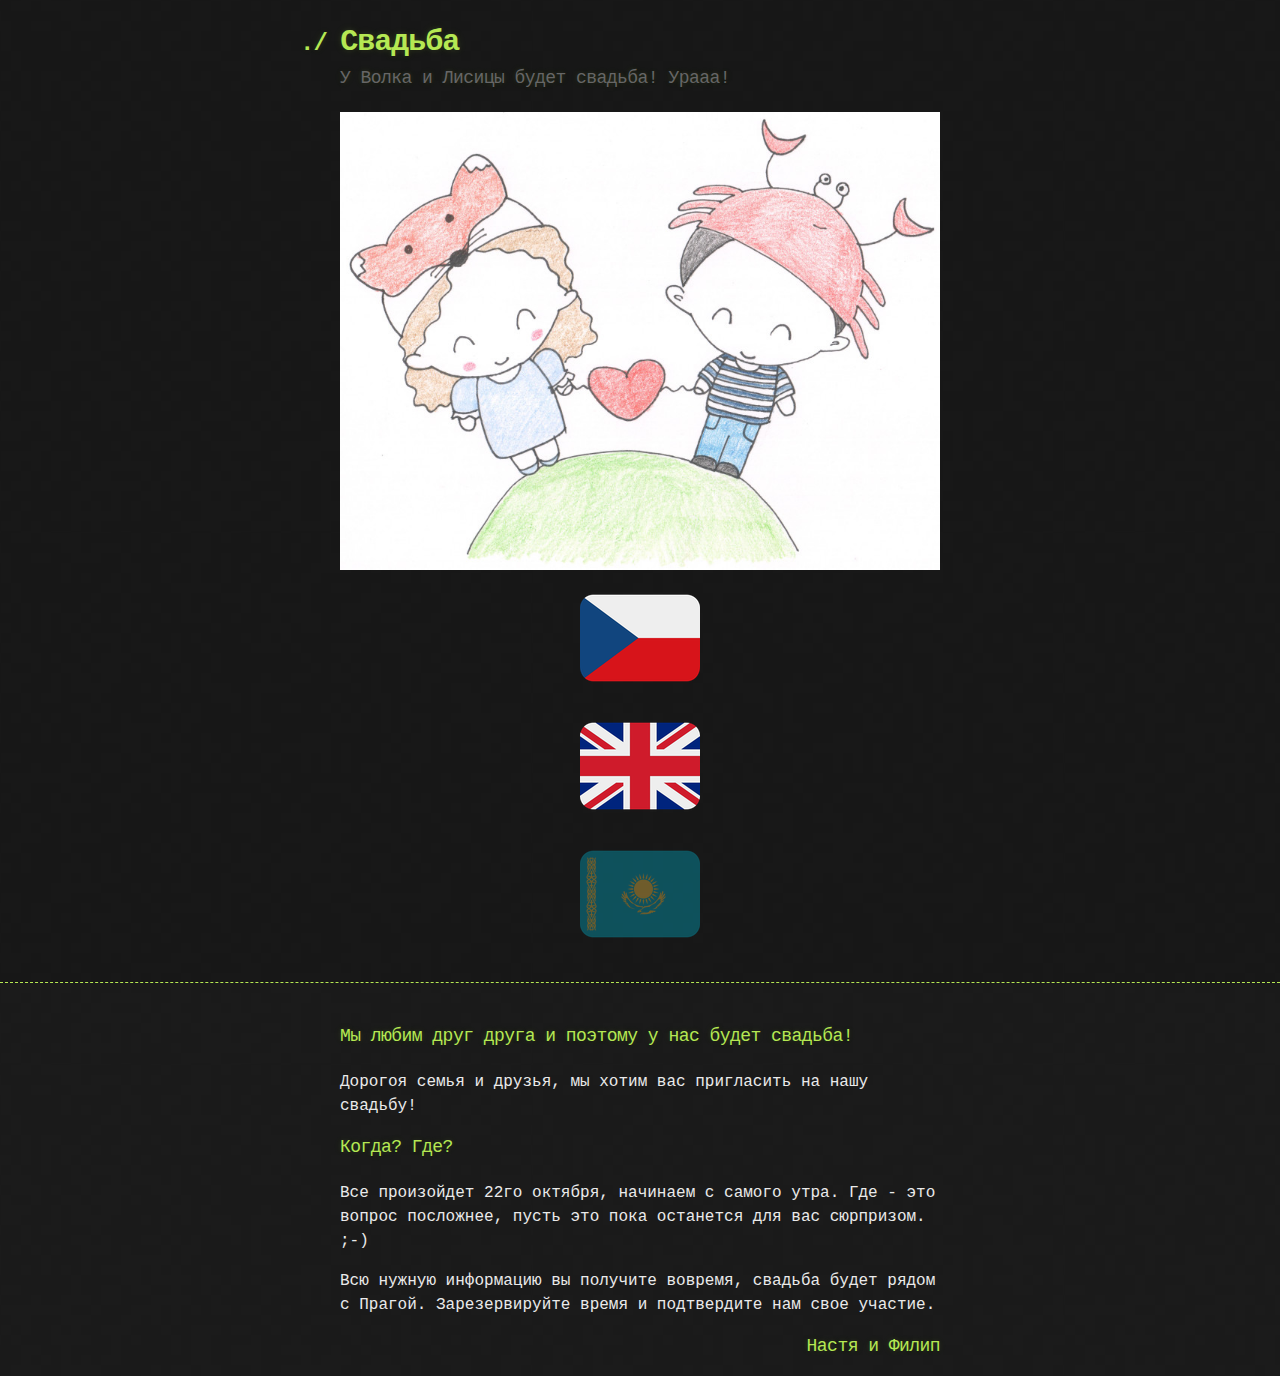
==== index-ru.html @ 7f779958 "Translations" ====
<!DOCTYPE html>
<html>
  <head>
    <meta charset='utf-8'>
    <meta http-equiv="X-UA-Compatible" content="chrome=1">
    <link rel="stylesheet" href="https://maxcdn.bootstrapcdn.com/bootstrap/4.0.0-alpha.3/css/bootstrap.min.css" integrity="sha384-MIwDKRSSImVFAZCVLtU0LMDdON6KVCrZHyVQQj6e8wIEJkW4tvwqXrbMIya1vriY" crossorigin="anonymous">
    <link rel="stylesheet" type="text/css" href="stylesheets/stylesheet.css" media="screen">
    <link rel="stylesheet" type="text/css" href="stylesheets/github-dark.css" media="screen">

    <title>Свадьба</title>
  </head>

  <body>

    <header>
      <div class="container">
        <h1>Свадьба</h1>
        <h2>У Волка и Лисицы будет свадьба! Урааа!</h2>

        <a href="images/svatba_full.jpg"><img src="images/svatba_800.jpg" style="width: 100%"></a>
        <div class="row languages">
            <div class="col-sm-4">
                <a href="index.html">
                    <img src="images/cz.png" alt="🇨🇿">
                </a>
            </div>
            <div class="col-sm-4">
                <a href="index-en.html">
                    <img src="images/en.png" alt="🇬🇧">
                </a>
            </div>
            <div class="col-sm-4">
                <a href="index-ru.html">
                    <img src="images/kz.png" alt="🇰🇿" class="active">
                </a>
            </div>
        </div>
      </div>
    </header>

    <div class="container">
      <section id="main_content">
        <h3>Мы любим друг друга и поэтому у нас будет свадьба!</h3>
        <p>
        Дорогоя семья и друзья, мы хотим вас пригласить на нашу свадьбу!

<h3>Когда? Где?</h3>

<p>Все произойдет 22го октября, начинаем с самого утра. Где - это вопрос посложнее, пусть это пока останется для вас сюрпризом. ;-)

<p>Всю нужную информацию вы получите вовремя, свадьба будет рядом с Прагой. Зарезервируйте время и подтвердите нам свое участие.

<h3 style="text-align: right">Настя и Филип</h3>
<p>

      </section>
    </div>


  </body>
</html>
---- stylesheets/stylesheet.css ----
body {
  margin: 0;
  padding: 0;
  background: #151515 url("../images/bkg.png") 0 0;
  color: #eaeaea;
  font: 16px;
  line-height: 1.5;
  font-family: Monaco, "Bitstream Vera Sans Mono", "Lucida Console", Terminal, monospace;
}

/* General & 'Reset' Stuff */

.container {
  width: 90%;
  max-width: 600px;
  margin: 0 auto;
}

section {
  display: block;
  margin: 0 0 20px 0;
}

h1, h2, h3, h4, h5, h6 {
  margin: 0 0 20px;
}

li {
  line-height: 1.4 ;
}

/* Header, <header>
   header   - container
   h1       - project name
   h2       - project description
*/

header {
  background: rgba(0, 0, 0, 0.1);
  width: 100%;
  border-bottom: 1px dashed #b5e853;
  padding: 20px 0;
  margin: 0 0 40px 0;
}

header h1 {
  font-size: 30px;
  line-height: 1.5;
  margin: 0 0 0 -40px;
  font-weight: bold;
  font-family: Monaco, "Bitstream Vera Sans Mono", "Lucida Console", Terminal, monospace;
  color: #b5e853;
  text-shadow: 0 1px 1px rgba(0, 0, 0, 0.1),
               0 0 5px rgba(181, 232, 83, 0.1),
               0 0 10px rgba(181, 232, 83, 0.1);
  letter-spacing: -1px;
  -webkit-font-smoothing: antialiased;
}

header h1:before {
  content: "./ ";
  font-size: 24px;
}

header h2 {
  font-size: 18px;
  font-weight: 300;
  color: #666;
}

#downloads .btn {
  display: inline-block;
  text-align: center;
  margin: 0;
}

/* Main Content
*/

#main_content {
  width: 100%;
  -webkit-font-smoothing: antialiased;
}
section img {
  max-width: 100%
}

h1, h2, h3, h4, h5, h6 {
  font-weight: normal;
  font-family: Monaco, "Bitstream Vera Sans Mono", "Lucida Console", Terminal, monospace;
  color: #b5e853;
  letter-spacing: -0.03em;
  text-shadow: 0 1px 1px rgba(0, 0, 0, 0.1),
               0 0 5px rgba(181, 232, 83, 0.1),
               0 0 10px rgba(181, 232, 83, 0.1);
}

#main_content h1 {
  font-size: 30px;
}

#main_content h2 {
  font-size: 24px;
}

#main_content h3 {
  font-size: 18px;
}

#main_content h4 {
  font-size: 14px;
}

#main_content h5 {
  font-size: 12px;
  text-transform: uppercase;
  margin: 0 0 5px 0;
}

#main_content h6 {
  font-size: 12px;
  text-transform: uppercase;
  color: #999;
  margin: 0 0 5px 0;
}

dt {
  font-style: italic;
  font-weight: bold;
}

ul li {
  list-style: none;
}

ul li:before {
  content: ">>";
  font-family: Monaco, "Bitstream Vera Sans Mono", "Lucida Console", Terminal, monospace;
  font-size: 13px;
  color: #b5e853;
  margin-left: -37px;
  margin-right: 21px;
  line-height: 16px;
}

blockquote {
  color: #aaa;
  padding-left: 10px;
  border-left: 1px dotted #666;
}

pre {
  background: rgba(0, 0, 0, 0.9);
  border: 1px solid rgba(255, 255, 255, 0.15);
  padding: 10px;
  font-size: 14px;
  color: #b5e853;
  border-radius: 2px;
  -moz-border-radius: 2px;
  -webkit-border-radius: 2px;
  text-wrap: normal;
  overflow: auto;
  overflow-y: hidden;
}

table {
  width: 100%;
  margin: 0 0 20px 0;
}

th {
  text-align: left;
  border-bottom: 1px dashed #b5e853;
  padding: 5px 10px;
}

td {
  padding: 5px 10px;
}

hr {
  height: 0;
  border: 0;
  border-bottom: 1px dashed #b5e853;
  color: #b5e853;
}

/* Buttons
*/

.btn {
  display: inline-block;
  background: -webkit-linear-gradient(top, rgba(40, 40, 40, 0.3), rgba(35, 35, 35, 0.3) 50%, rgba(10, 10, 10, 0.3) 50%, rgba(0, 0, 0, 0.3));
  padding: 8px 18px;
  border-radius: 50px;
  border: 2px solid rgba(0, 0, 0, 0.7);
  border-bottom: 2px solid rgba(0, 0, 0, 0.7);
  border-top: 2px solid rgba(0, 0, 0, 1);
  color: rgba(255, 255, 255, 0.8);
  font-family: Helvetica, Arial, sans-serif;
  font-weight: bold;
  font-size: 13px;
  text-decoration: none;
  text-shadow: 0 -1px 0 rgba(0, 0, 0, 0.75);
  box-shadow: inset 0 1px 0 rgba(255, 255, 255, 0.05);
}

.btn:hover {
  background: -webkit-linear-gradient(top, rgba(40, 40, 40, 0.6), rgba(35, 35, 35, 0.6) 50%, rgba(10, 10, 10, 0.8) 50%, rgba(0, 0, 0, 0.8));
}

.btn .icon {
  display: inline-block;
  width: 16px;
  height: 16px;
  margin: 1px 8px 0 0;
  float: left;
}

.btn-github .icon {
  opacity: 0.6;
  background: url("../images/blacktocat.png") 0 0 no-repeat;
}

/* Links
   a, a:hover, a:visited
*/

a {
  color: #63c0f5;
  text-shadow: 0 0 5px rgba(104, 182, 255, 0.5);
}

/* Clearfix */

.cf:before, .cf:after {
  content:"";
  display:table;
}

.cf:after {
  clear:both;
}

.cf {
  zoom:1;
}

.languages {
    text-align: center;
}

.languages .active {
    opacity: 0.38;
}
---- stylesheets/github-dark.css ----
/*
The MIT License (MIT)

Copyright (c) 2016 GitHub, Inc.

Permission is hereby granted, free of charge, to any person obtaining a copy
of this software and associated documentation files (the "Software"), to deal
in the Software without restriction, including without limitation the rights
to use, copy, modify, merge, publish, distribute, sublicense, and/or sell
copies of the Software, and to permit persons to whom the Software is
furnished to do so, subject to the following conditions:

The above copyright notice and this permission notice shall be included in all
copies or substantial portions of the Software.

THE SOFTWARE IS PROVIDED "AS IS", WITHOUT WARRANTY OF ANY KIND, EXPRESS OR
IMPLIED, INCLUDING BUT NOT LIMITED TO THE WARRANTIES OF MERCHANTABILITY,
FITNESS FOR A PARTICULAR PURPOSE AND NONINFRINGEMENT. IN NO EVENT SHALL THE
AUTHORS OR COPYRIGHT HOLDERS BE LIABLE FOR ANY CLAIM, DAMAGES OR OTHER
LIABILITY, WHETHER IN AN ACTION OF CONTRACT, TORT OR OTHERWISE, ARISING FROM,
OUT OF OR IN CONNECTION WITH THE SOFTWARE OR THE USE OR OTHER DEALINGS IN THE
SOFTWARE.

*/

.pl-c /* comment */ {
  color: #969896;
}

.pl-c1 /* constant, variable.other.constant, support, meta.property-name, support.constant, support.variable, meta.module-reference, markup.raw, meta.diff.header */,
.pl-s .pl-v /* string variable */ {
  color: #0099cd;
}

.pl-e /* entity */,
.pl-en /* entity.name */ {
  color: #9774cb;
}

.pl-smi /* variable.parameter.function, storage.modifier.package, storage.modifier.import, storage.type.java, variable.other */,
.pl-s .pl-s1 /* string source */ {
  color: #ddd;
}

.pl-ent /* entity.name.tag */ {
  color: #7bcc72;
}

.pl-k /* keyword, storage, storage.type */ {
  color: #cc2372;
}

.pl-s /* string */,
.pl-pds /* punctuation.definition.string, string.regexp.character-class */,
.pl-s .pl-pse .pl-s1 /* string punctuation.section.embedded source */,
.pl-sr /* string.regexp */,
.pl-sr .pl-cce /* string.regexp constant.character.escape */,
.pl-sr .pl-sre /* string.regexp source.ruby.embedded */,
.pl-sr .pl-sra /* string.regexp string.regexp.arbitrary-repitition */ {
  color: #3c66e2;
}

.pl-v /* variable */ {
  color: #fb8764;
}

.pl-id /* invalid.deprecated */ {
  color: #e63525;
}

.pl-ii /* invalid.illegal */ {
  color: #f8f8f8;
  background-color: #e63525;
}

.pl-sr .pl-cce /* string.regexp constant.character.escape */ {
  font-weight: bold;
  color: #7bcc72;
}

.pl-ml /* markup.list */ {
  color: #c26b2b;
}

.pl-mh /* markup.heading */,
.pl-mh .pl-en /* markup.heading entity.name */,
.pl-ms /* meta.separator */ {
  font-weight: bold;
  color: #264ec5;
}

.pl-mq /* markup.quote */ {
  color: #00acac;
}

.pl-mi /* markup.italic */ {
  font-style: italic;
  color: #ddd;
}

.pl-mb /* markup.bold */ {
  font-weight: bold;
  color: #ddd;
}

.pl-md /* markup.deleted, meta.diff.header.from-file */ {
  color: #bd2c00;
  background-color: #ffecec;
}

.pl-mi1 /* markup.inserted, meta.diff.header.to-file */ {
  color: #55a532;
  background-color: #eaffea;
}

.pl-mdr /* meta.diff.range */ {
  font-weight: bold;
  color: #9774cb;
}

.pl-mo /* meta.output */ {
  color: #264ec5;
}
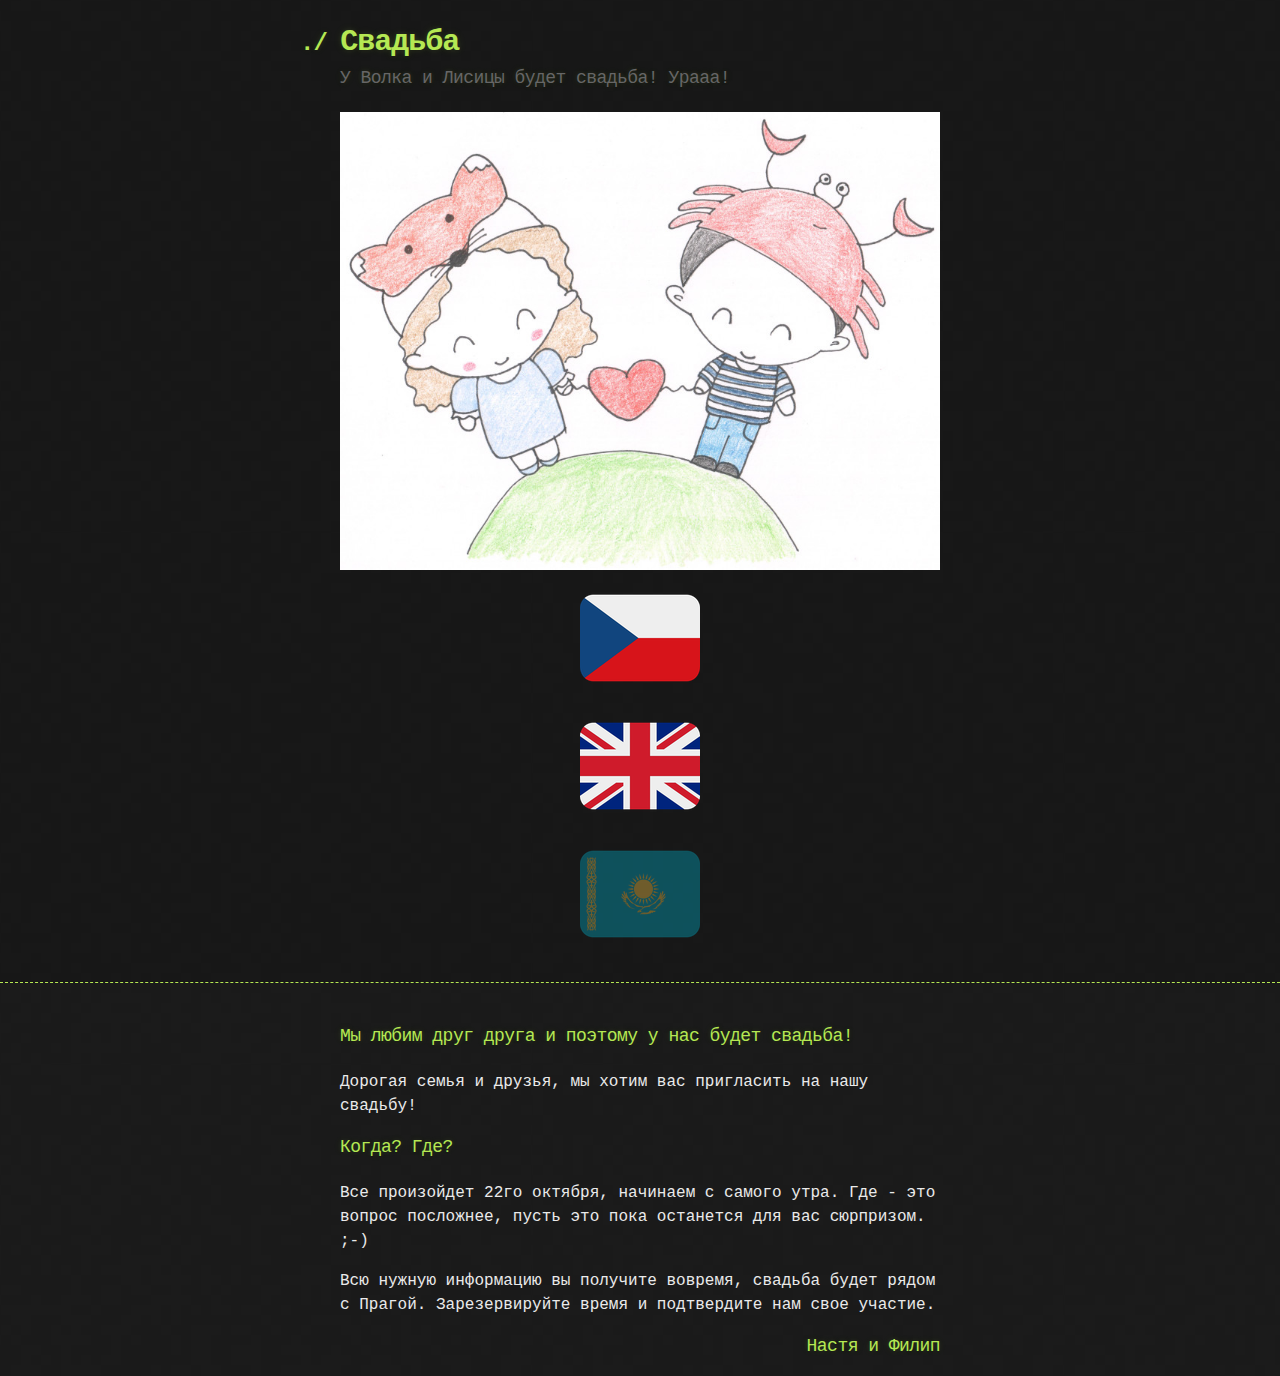
==== commit 563896ff: "Update index-ru.html" ====
--- a/index-ru.html
+++ b/index-ru.html
@@ -42,7 +42,7 @@
       <section id="main_content">
         <h3>Мы любим друг друга и поэтому у нас будет свадьба!</h3>
         <p>
-        Дорогоя семья и друзья, мы хотим вас пригласить на нашу свадьбу!
+        Дорогая семья и друзья, мы хотим вас пригласить на нашу свадьбу!
 
 <h3>Когда? Где?</h3>
 
